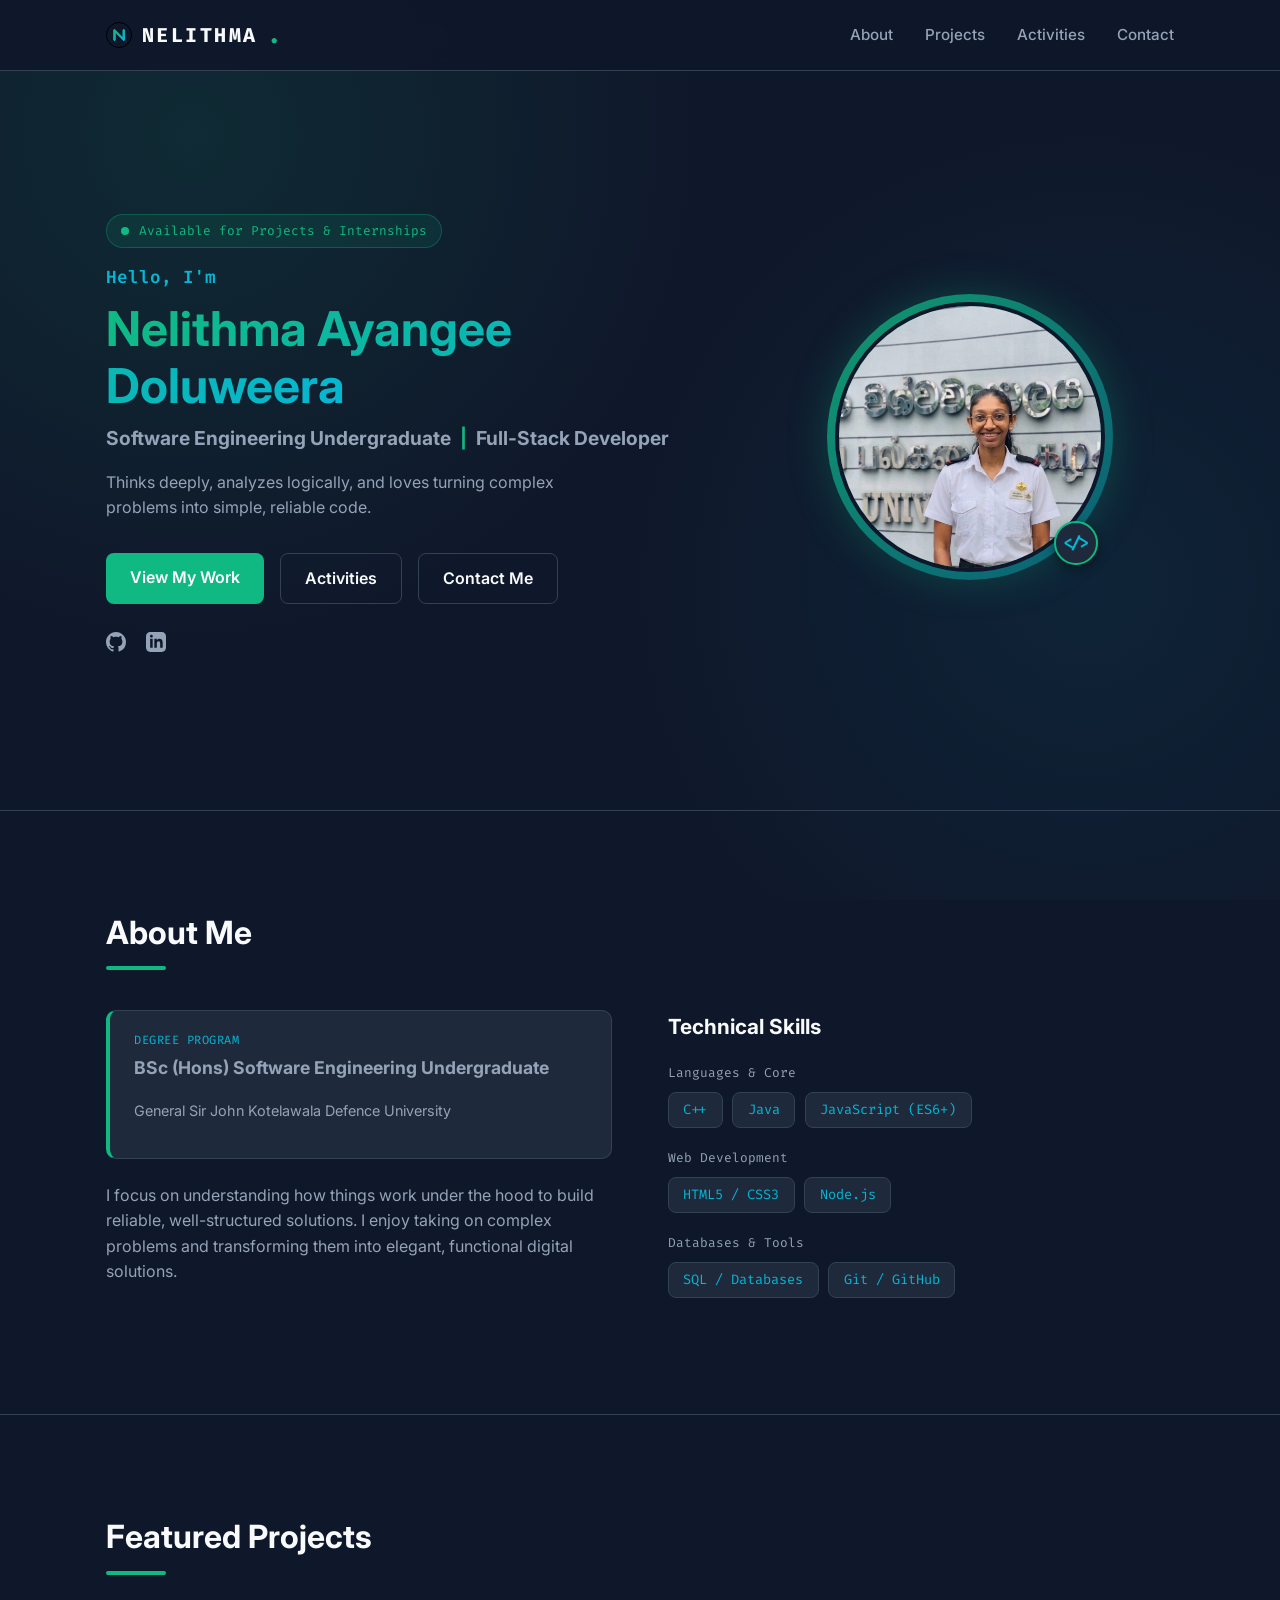
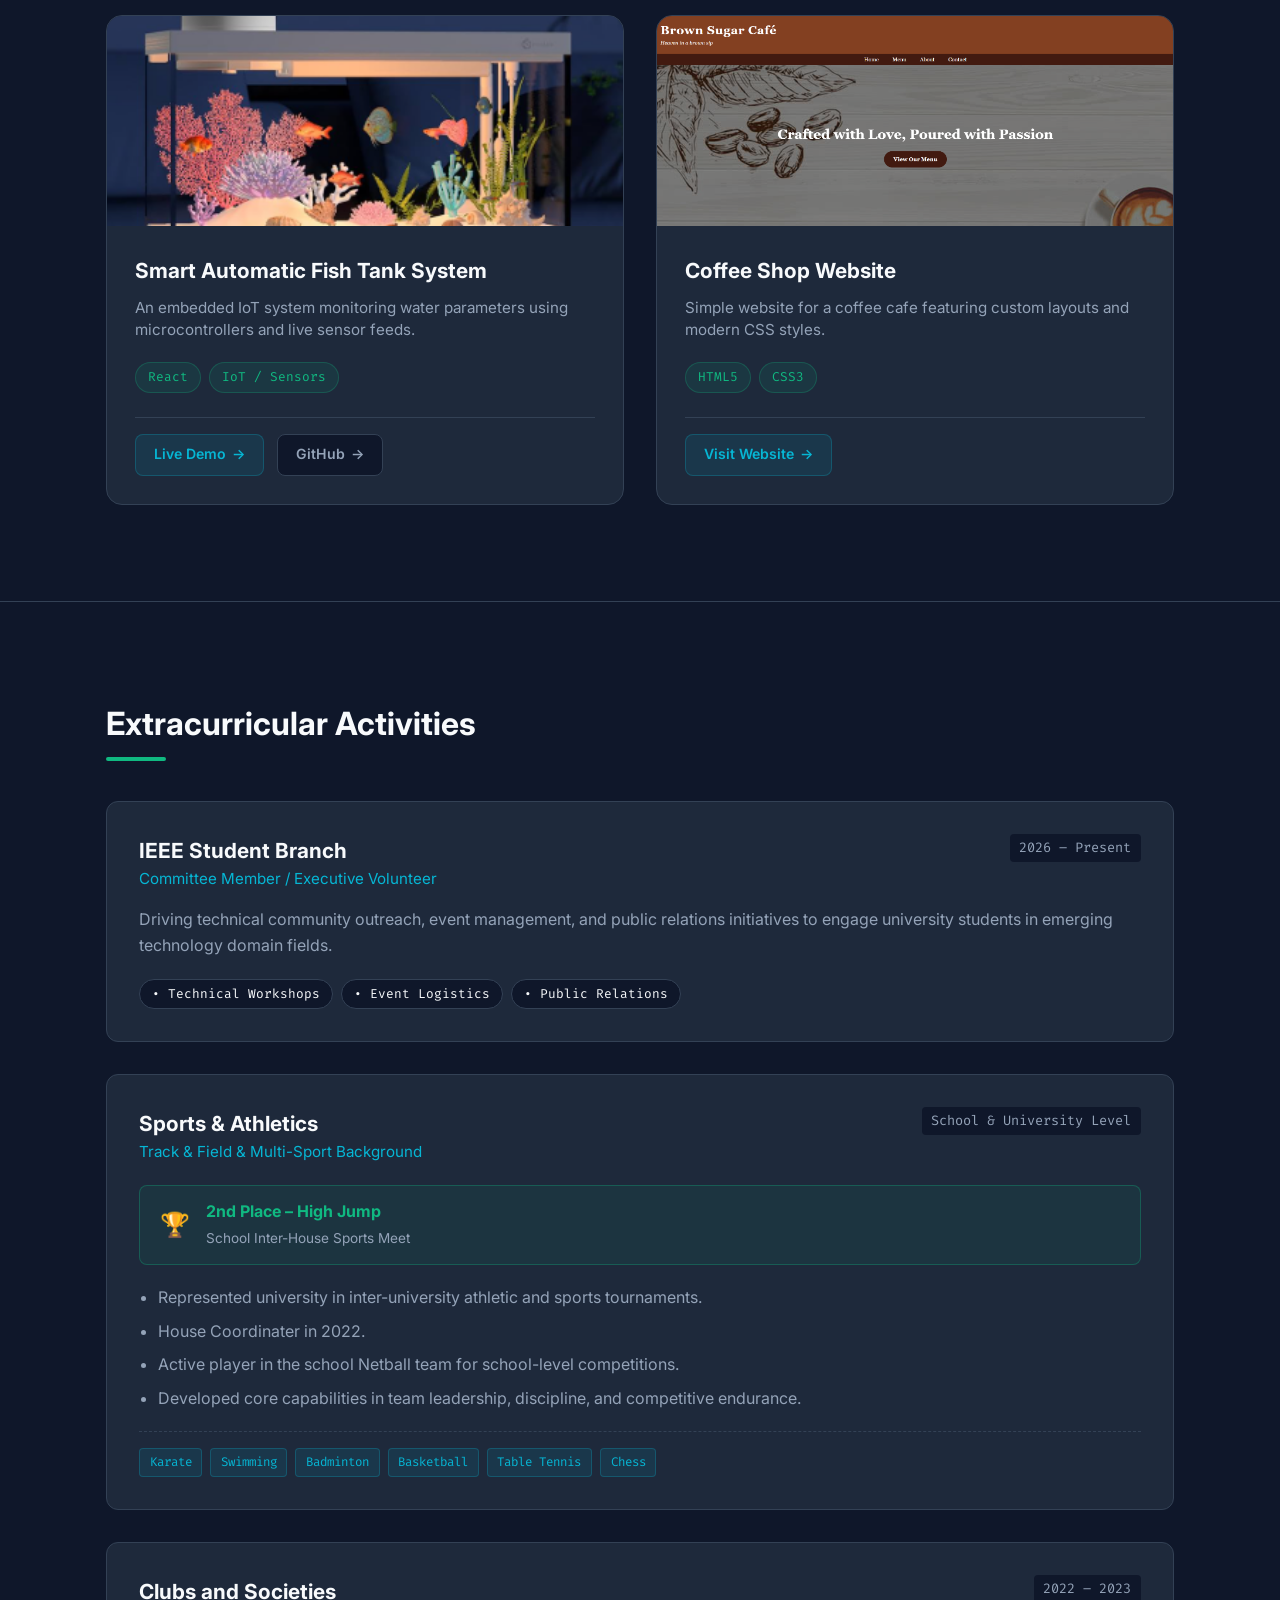
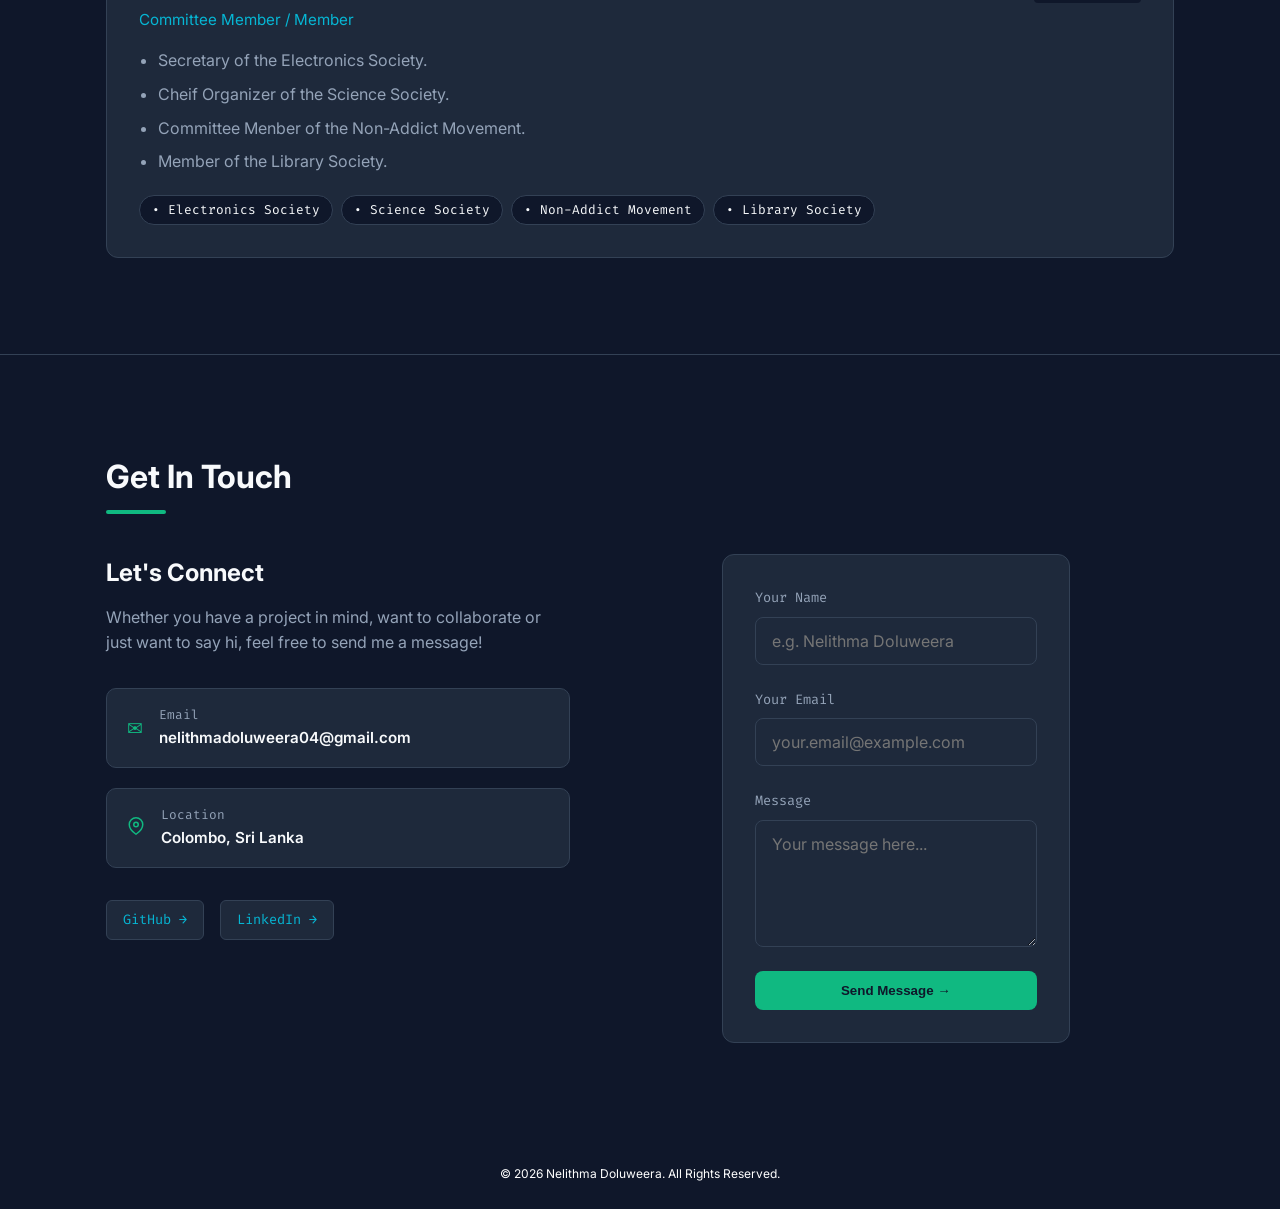
==== index.html @ 259e1dbf "Initial commit" ====
<!DOCTYPE html>
<html lang="en">
<head>
    <meta charset="UTF-8">
    <meta name="viewport" content="width=device-width, initial-scale=1.0">
    <title>Nelithma Doluweera | Personal Portfolio</title>
    <link rel="stylesheet" href="style.css">
</head>
<body>
    
    <!-- NAVBAR -->
    <header class="navbar-header">
        <div class="container navbar-container">
            <!-- Logo -->
            <a href="#hero" class="logo">
                <img src="logo.png" alt="Logo Icon" class="logo-icon">
                NELITHMA<span class="logo-dot">.</span>
            </a>

            <!-- Mobile Hamburger Menu Button -->
            <button class="mobile-toggle" aria-label="Toggle Navigation">
                <span class="bar"></span>
                <span class="bar"></span>
                <span class="bar"></span>
            </button>

            <!-- Navigation Links -->
            <nav class="nav-links">
                <a href="#about" class="nav-link">About</a>
                <a href="#projects" class="nav-link">Projects</a>
                <a href="#extracurricular" class="nav-link">Activities</a>
                <a href="#contact" class="nav-link">Contact</a>
            </nav>
        </div>
    </header>

    <!-- HERO SECTION -->
    <section class="hero" id="hero">
        <div class="container hero-grid">
            <div class="hero-content">
                <div class="status-badge">
                    <span class="status-dot"></span>
                    <span>Available for Projects & Internships</span>
                </div>

                <p class="tagline">Hello, I'm</p>
                <h1 class="hero-title">
                    <span class="gradient-text">Nelithma Ayangee Doluweera</span>
                </h1>
                <h2 class="hero-subtitle">
                    Software Engineering Undergraduate <span class="divider">|</span> Full-Stack Developer
                </h2>
                <p class="content">
                    Thinks deeply, analyzes logically, and loves turning complex problems into simple, reliable code.
                </p>

                <!-- CTA Buttons -->
                <div class="hero-buttons">
                    <a href="#projects" class="btn-primary">View My Work</a>
                    <a href="#extracurricular" class="btn-secondary">Activities</a>
                    <a href="#contact" class="btn-secondary">Contact Me</a>
                </div>

                <!-- Social Links Bar -->
                <div class="hero-socials">
                    <a href="https://github.com/nelithmadoluweera04" target="_blank" rel="noopener noreferrer" aria-label="GitHub">
                        <svg width="20" height="20" fill="currentColor" viewBox="0 0 24 24"><path d="M12 0C5.37 0 0 5.37 0 12c0 5.31 3.435 9.795 8.205 11.385.6.105.825-.255.825-.57 0-.285-.015-1.23-.015-2.235-3.015.555-3.795-.735-4.035-1.41-.135-.345-.72-1.41-1.23-1.695-.42-.225-1.02-.78-.015-.795.945-.015 1.62.87 1.845 1.23 1.08 1.815 2.805 1.305 3.495.99.105-.78.42-1.305.765-1.605-2.67-.3-5.46-1.335-5.46-5.925 0-1.305.465-2.385 1.23-3.225-.12-.3-.54-1.53.12-3.18 0 0 1.005-.315 3.3 1.23.96-.27 1.98-.405 3-.405s2.04.135 3 .405c2.295-1.56 3.3-1.23 3.3-1.23.66 1.65.24 2.88.12 3.18.765.84 1.23 1.905 1.23 3.225 0 4.605-2.805 5.625-5.475 5.925.435.375.81 1.095.81 2.22 0 1.605-.015 2.895-.015 3.3 0 .315.225.69.825.57A12.02 12.02 0 0024 12c0-6.63-5.37-12-12-12z"/></svg>
                    </a>
                    <a href="https://www.linkedin.com/in/nelithma-doluweera-b9782635b/" target="_blank" rel="noopener noreferrer" aria-label="LinkedIn">
                        <svg width="20" height="20" fill="currentColor" viewBox="0 0 24 24"><path d="M19 0h-14c-2.761 0-5 2.239-5 5v14c0 2.761 2.239 5 5 5h14c2.762 0 5-2.239 5-5v-14c0-2.761-2.238-5-5-5zm-11 19h-3v-11h3v11zm-1.5-12.268c-.966 0-1.75-.79-1.75-1.764s.784-1.764 1.75-1.764 1.75.79 1.75 1.764-.783 1.764-1.75 1.764zm13.5 12.268h-3v-5.604c0-3.368-4-3.113-4 0v5.604h-3v-11h3v1.765c1.396-2.586 7-2.777 7 2.476v6.759z"/></svg>
                    </a>
                </div>
            </div>

            <!-- Right Side: Profile Picture Frame -->
            <div class="profile-img-container">
                <div class="img-ring">
                    <img src="Screenshot_20260326_103352.jpg" alt="Nelithma Doluweera">
                    <div class="floating-badge">&lt;/&gt;</div>
                </div>
            </div>
        </div>
    </section>

    <!-- ABOUT SECTION -->
    <section class="about" id="about">
        <div class="container">
            <h2 class="section-title">About Me</h2>
            <div class="title-line"></div>

            <div class="about-grid">
                <!-- Left Side -->
                <div class="about-text">
                    <div class="education-card">
                        <span class="education-badge">Degree Program</span>
                        <p class="education-title">BSc (Hons) Software Engineering Undergraduate</p>
                        <p class="education-school">General Sir John Kotelawala Defence University</p>
                    </div>

                    <p>
                        I focus on understanding how things work under the hood to build reliable, well-structured solutions. 
                        I enjoy taking on complex problems and transforming them into elegant, functional digital solutions.
                    </p>
                </div>

                <!-- Right Side-->
                <div class="about-skills">
                    <h3 class="skills-heading">Technical Skills</h3>

                    <div class="skill-category">
                        <span class="category-title">Languages & Core</span>
                        <div class="skill-list">
                            <span class="skill-tag">C++</span>
                            <span class="skill-tag">Java</span>
                            <span class="skill-tag">JavaScript (ES6+)</span>
                        </div>
                    </div>

                    <div class="skill-category">
                        <span class="category-title">Web Development</span>
                        <div class="skill-list">
                            <span class="skill-tag">HTML5 / CSS3</span>
                            <span class="skill-tag">Node.js</span>
                        </div>
                    </div>

                    <div class="skill-category">
                        <span class="category-title">Databases & Tools</span>
                        <div class="skill-list">
                            <span class="skill-tag">SQL / Databases</span>
                            <span class="skill-tag">Git / GitHub</span>
                        </div>
                    </div>
                </div>
            </div>
        </div>
    </section>

    <!-- PROJECTS SECTION -->
    <section class="projects" id="projects">
        <div class="container">
            <h2 class="section-title">Featured Projects</h2>
            <div class="title-line"></div>

            <div class="projects-grid">
            
                <!-- Project 1 -->
                <article class="project-card">
                    <div class="project-img-wrapper">
                        <img src="Screenshot 2026-08-19 203626.png" alt="Smart Automatic Fish Tank System" class="project-img">
                        <div class="project-overlay"></div>
                    </div>
                    <div class="project-content">
                        <h3 class="project-title">Smart Automatic Fish Tank System</h3>
                        <p class="project-desc">An embedded IoT system monitoring water parameters using microcontrollers and live sensor feeds.</p>
                    
                        <div class="project-tags">
                            <span class="tech-tag">React</span>
                            <span class="tech-tag">IoT / Sensors</span>
                        </div>

                        <div class="project-links">
                            <a href="#" target="_blank" rel="noopener noreferrer" class="project-btn btn-demo">
                                <span>Live Demo</span> &rarr;
                            </a>
                            <a href="https://github.com/nelithmadoluweera04" target="_blank" rel="noopener noreferrer" class="project-btn btn-github">
                                <span>GitHub</span> &rarr;
                            </a>
                        </div>
                    </div>
                </article>

                <!-- Project 2 -->
                <article class="project-card">
                    <div class="project-img-wrapper">
                        <img src="Screenshot 2026-08-19 205919.png" alt="Coffee Shop Website" class="project-img">
                        <div class="project-overlay"></div>
                    </div>
                    <div class="project-content">
                        <h3 class="project-title">Coffee Shop Website</h3>
                        <p class="project-desc">Simple website for a coffee cafe featuring custom layouts and modern CSS styles.</p>
                    
                        <div class="project-tags">
                            <span class="tech-tag">HTML5</span>
                            <span class="tech-tag">CSS3</span>
                        </div>

                        <div class="project-links">
                            <a href="file:///C:/Users/Nelithma%20Doluweera/Documents/Year%201/Sem%202/WD%20Practical/Labsheet%207/Coffee%20shop.html" target="_blank" rel="noopener noreferrer" class="project-btn btn-demo">
                                <span>Visit Website</span> &rarr;
                            </a>
                        </div>
                    </div>
                </article>
            </div>
        </div>
    </section>

    <!-- EXTRACURRICULAR ACTIVITIES SECTION -->
    <section class="extracurricular" id="extracurricular">
        <div class="container">
            <h2 class="section-title">Extracurricular Activities</h2>
            <div class="title-line"></div>

            <div class="activities-grid">
                
                <!-- Card 1: IEEE Student Branch -->
                <article class="activity-card">
                    <div class="activity-header">
                        <div>
                            <h3 class="activity-title">IEEE Student Branch</h3>
                            <span class="activity-role">Committee Member / Executive Volunteer</span>
                        </div>
                        <span class="activity-date">2026 &ndash; Present</span>
                    </div>
                    <p class="activity-desc">
                        Driving technical community outreach, event management, and public relations initiatives to engage university students in emerging technology domain fields.
                    </p>
                    
                    <div class="activity-highlights">
                        <span class="highlight-chip">&bull; Technical Workshops</span>
                        <span class="highlight-chip">&bull; Event Logistics</span>
                        <span class="highlight-chip">&bull; Public Relations</span>
                    </div>
                </article>

                <!-- Card 2: Sports & Athletics -->
                <article class="activity-card">
                    <div class="activity-header">
                        <div>
                            <h3 class="activity-title">Sports & Athletics</h3>
                            <span class="activity-role">Track & Field & Multi-Sport Background</span>
                        </div>
                        <span class="activity-date">School & University Level</span>
                    </div>

                    <div class="achievement-banner">
                        <div class="achievement-icon">&#x1F3C6;</div>
                        <div class="achievement-text">
                            <strong>2nd Place &ndash; High Jump</strong>
                            <span>School Inter-House Sports Meet</span>
                        </div>
                    </div>

                    <ul class="activity-list">
                        <li>Represented university in inter-university athletic and sports tournaments.</li>
                        <li>House Coordinater in 2022.</li>
                        <li>Active player in the school Netball team for school-level competitions.</li>
                        <li>Developed core capabilities in team leadership, discipline, and competitive endurance.</li>
                    </ul>

                    <!-- Sports Tags -->
                    <div class="sports-tags">
                        <span class="sport-tag">Karate</span>
                        <span class="sport-tag">Swimming</span>
                        <span class="sport-tag">Badminton</span>
                        <span class="sport-tag">Basketball</span>
                        <span class="sport-tag">Table Tennis</span>
                        <span class="sport-tag">Chess</span>
                    </div>
                </article>

                <!-- Card 3: Clubs and Societies -->
                <article class="activity-card">
                    <div class="activity-header">
                        <div>
                            <h3 class="activity-title">Clubs and Societies</h3>
                            <span class="activity-role">Committee Member / Member</span>
                        </div>
                        <span class="activity-date">2022 &ndash; 2023</span>
                    </div>
                    <ul class="activity-list">
                        <li>Secretary of the Electronics Society.</li>
                        <li>Cheif Organizer of the Science Society.</li>
                        <li>Committee Menber of the Non-Addict Movement.</li>
                        <li>Member of the Library Society.</li>
                    </ul>
                    
                    <div class="activity-highlights">
                        <span class="highlight-chip">&bull; Electronics Society</span>
                        <span class="highlight-chip">&bull; Science Society</span>
                        <span class="highlight-chip">&bull; Non-Addict Movement</span>
                        <span class="highlight-chip">&bull; Library Society</span>
                    </div>
                </article>
            </div>
        </div>
    </section>

    <!-- CONTACT SECTION -->
    <section class="contact" id="contact">
        <div class="container">
            <h2 class="section-title">Get In Touch</h2>
            <div class="title-line"></div>

            <div class="contact-grid">
                <!-- Left Side -->
                <div class="contact-info">
                    <h3 class="contact-subtitle">Let's Connect</h3>
                    <p class="contact-text">
                        Whether you have a project in mind, want to collaborate or just want to say hi, feel free to send me a message!
                    </p>

                    <div class="info-items">
                        <div class="info-card">
                            <div class="info-icon">&#x2709;</div>
                            <div>
                                <span class="info-label">Email</span>
                                <a href="mailto:nelithmadoluweera04@gmail.com" class="info-val">nelithmadoluweera04@gmail.com</a>
                            </div>
                        </div>

                        <div class="info-card">
                            <div class="info-icon">
                                <svg width="18" height="18" viewBox="0 0 24 24" fill="none" stroke="currentColor" stroke-width="2" stroke-linecap="round" stroke-linejoin="round">
                                    <path d="M21 10c0 7-9 13-9 13s-9-6-9-13a9 9 0 0 1 18 0z"></path>
                                    <circle cx="12" cy="10" r="3"></circle>
                                </svg>
                            </div>
                            <div>
                                <span class="info-label">Location</span>
                                <span class="info-val">Colombo, Sri Lanka</span>
                            </div>
                        </div>
                    </div>

                    <!-- Quick Social Links -->
                    <div class="social-links">
                        <a href="https://github.com/nelithmadoluweera04" target="_blank" rel="noopener noreferrer" class="social-btn">GitHub &rarr;</a>
                        <a href="https://www.linkedin.com/in/nelithma-doluweera-b9782635b/" target="_blank" rel="noopener noreferrer" class="social-btn">LinkedIn &rarr;</a>
                    </div>
                </div>

                <!-- Right Side -->
                <form class="contact-form" action="https://formspree.io/f/xzebpvod" method="POST">
                    <div class="form-group">
                        <label for="name">Your Name</label>
                        <input type="text" id="name" name="name" placeholder="e.g. Nelithma Doluweera" required>
                    </div>

                    <div class="form-group">
                        <label for="email">Your Email</label>
                        <input type="email" id="email" name="email" placeholder="your.email@example.com" required>
                    </div>

                    <div class="form-group">
                        <label for="message">Message</label>
                        <textarea id="message" name="message" rows="5" placeholder="Your message here..." required></textarea>
                    </div>

                    <button type="submit" class="btn-primary submit-btn">Send Message &rarr;</button>
                </form>
            </div>
        </div>
    </section>

      <footer>
        <p class="copyright">&copy; 2026 Nelithma Doluweera. All Rights Reserved.</p>
    </footer>

    <script src="script.js"></script>
</body>
</html>
---- style.css ----
@import url('https://fonts.googleapis.com/css2?family=Fira+Code:wght@400;600&family=Inter:wght@400;600;700;800&display=swap');

/*-- VARIABLES & RESET --*/

:root {
    --primary: #10b981;
    --primary-hover: #059669;
    --bg-dark: #0f172a;
    --bg-card: #1e293b;
    --text-main: #f8fafc;
    --text-muted: #94a3b8;
    --accent: #06b6d4;
    --border-color: #334155;
    --font-sans: 'Inter', -apple-system, BlinkMacSystemFont, 'Segoe UI', Roboto, sans-serif;
    --font-mono: 'Fira Code', monospace;
    --transition: all 0.3s ease;
}

* {
    margin: 0;
    padding: 0;
    box-sizing: border-box;
}

html {
    scroll-behavior: smooth;
}

body {
    font-family: var(--font-sans);
    background-color: var(--bg-dark);
    background: radial-gradient(circle at 15% 15%, rgba(16, 185, 129, 0.12) 0%, transparent 40%),
                radial-gradient(circle at 85% 65%, rgba(6, 182, 212, 0.08) 0%, transparent 40%),
                var(--bg-dark);
    background-attachment: fixed;
    color: var(--text-main);
    line-height: 1.6;
}

.container {
    width: 90%;
    max-width: 1100px;
    margin: 0 auto;
    padding: 0 1rem;
}

a {
    color: var(--accent);
    text-decoration: none;
    transition: var(--transition);
}

a:hover {
    color: var(--primary);
}

ul {
    list-style: none;
}

img {
    max-width: 100%;
    height: auto;
    display: block;
}

.tagline, 
.tech-tag, 
.activity-date, 
.logo, 
.status-badge, 
.floating-badge, 
.education-badge, 
.category-title, 
.skill-tag, 
.highlight-chip, 
.sport-tag, 
.info-label, 
.social-btn, 
.form-group label {
    font-family: var(--font-mono);
}

/*-- TYPOGRAPHY & UTILITIES --*/

.section-title {
    font-size: 2rem;
    font-weight: 700;
    color: var(--text-main);
    margin-bottom: 0.5rem;
}

.title-line {
    width: 60px;
    height: 4px;
    background-color: var(--primary);
    border-radius: 2px;
    margin-bottom: 2.5rem;
}

.gradient-text {
    background: linear-gradient(135deg, #10b981 0%, #06b6d4 100%);
    -webkit-background-clip: text;
    -webkit-text-fill-color: transparent;
}

.btn-primary, .btn-secondary {
    display: inline-block;
    padding: 0.75rem 1.5rem;
    border-radius: 8px;
    font-weight: 600;
    cursor: pointer;
    border: none;
    transition: var(--transition);
}

.btn-primary {
    background-color: var(--primary);
    color: #ffffff;
}

.btn-primary:hover {
    background-color: var(--primary-hover);
    color: #ffffff;
}

.btn-secondary {
    background-color: transparent;
    color: var(--text-main);
    border: 1px solid var(--border-color);
}

.btn-secondary:hover {
    background-color: var(--bg-card);
    border-color: var(--primary);
}

/*-- NAVBAR --*/

.navbar,
.navbar-header {
    position: fixed;
    top: 0;
    left: 0;
    width: 100%;
    background-color: rgba(15, 23, 42, 0.85);
    backdrop-filter: blur(12px);
    -webkit-backdrop-filter: blur(12px);
    border-bottom: 1px solid var(--border-color);
    z-index: 1000;
}

.navbar .container,
.navbar-container {
    display: flex;
    justify-content: space-between;
    align-items: center;
    height: 70px;
}

.logo {
    font-size: 1.25rem;
    font-weight: 800;
    letter-spacing: 2.5px;
    color: var(--text-main);
    text-decoration: none;
    transition: var(--transition);
    display: inline-flex;
    align-items: center;
    gap: 0.6rem;
    text-decoration: none;
}

.logo-icon {
    width: 26px;
    height: 26px;
    object-fit: contain;
    border: 1px solid #000000;
    border-radius: 50%;
    padding: 3px;
    
    transition: transform 0.3s ease, border-color 0.3s ease;
}

.logo:hover .logo-icon {
    transform: translateY(-1px) scale(1.08);
    border-color: #10b981;
}

.logo span,
.logo-dot {
    color: var(--primary);
    font-size: 1.5rem;
    line-height: 0;
}

.nav-links {
    display: flex;
    gap: 2rem;
    align-items: center;
}

.nav-link {
    position: relative;
    font-size: 0.95rem;
    font-weight: 500;
    color: var(--text-muted);
    text-decoration: none;
    padding: 0.4rem 0;
    transition: color 0.3s ease;
}

.nav-link:hover,
.nav-links a.active {
    color: var(--text-main);
}

.nav-link::after {
    content: '';
    position: absolute;
    bottom: 0;
    left: 0;
    width: 0%;
    height: 2px;
    background-color: var(--primary);
    transition: width 0.3s cubic-bezier(0.4, 0, 0.2, 1);
    border-radius: 2px;
}

.nav-link:hover::after {
    width: 100%;
}

.mobile-toggle {
    display: none;
    background: none;
    border: none;
    cursor: pointer;
    flex-direction: column;
    gap: 5px;
}

.mobile-toggle .bar {
    width: 24px;
    height: 2px;
    background-color: var(--text-main);
    border-radius: 2px;
    transition: var(--transition);
}

/*-- HERO SECTION --*/

.hero {
    padding: 10rem 0 6rem 0;
    min-height: 90vh;
    display: flex;
    align-items: center;
}

.hero-grid {
    display: grid;
    grid-template-columns: 1.2fr 0.8fr;
    gap: 3rem;
    align-items: center;
}

.tagline {
    color: var(--accent);
    font-size: 1.1rem;
    font-weight: 600;
}

.hero-title {
    font-size: 3rem;
    line-height: 1.2;
    margin: 0.5rem 0;
}

.hero-subtitle {
    font-size: 1.2rem;
    color: var(--text-muted);
    margin-bottom: 1rem;
}

.hero-subtitle .divider {
    color: var(--primary);
    margin: 0 0.3rem;
}

.content {
    color: var(--text-muted);
    margin-bottom: 2rem;
    max-width: 500px;
}

.hero-buttons {
    display: flex;
    flex-wrap: wrap;
    gap: 1rem;
}

.status-badge {
    display: inline-flex;
    align-items: center;
    gap: 0.6rem;
    background: rgba(16, 185, 129, 0.1);
    border: 1px solid rgba(16, 185, 129, 0.3);
    padding: 0.35rem 0.9rem;
    border-radius: 20px;
    font-size: 0.8rem;
    color: var(--primary);
    margin-bottom: 1rem;
}

.status-dot {
    width: 8px;
    height: 8px;
    background-color: var(--primary);
    border-radius: 50%;
    box-shadow: 0 0 0 0 rgba(16, 185, 129, 0.7);
    animation: pulse 1.8s infinite;
}

@keyframes pulse {
    0% { box-shadow: 0 0 0 0 rgba(16, 185, 129, 0.7); }
    70% { box-shadow: 0 0 0 8px rgba(16, 185, 129, 0); }
    100% { box-shadow: 0 0 0 0 rgba(16, 185, 129, 0); }
}

.profile-img-container {
    display: flex;
    justify-content: center;
}

.img-ring {
    position: relative;
    padding: 8px;
    border-radius: 50%;
    background: linear-gradient(135deg, rgba(16, 185, 129, 0.8), rgba(6, 182, 212, 0.4));
    box-shadow: 0 0 40px rgba(16, 185, 129, 0.25);
}

.img-ring img {
    width: 270px;
    height: 270px;
    border-radius: 50%;
    object-fit: cover;
    display: block;
    border: 4px solid var(--bg-dark);
}

.floating-badge {
    position: absolute;
    bottom: 15px;
    right: 15px;
    background: var(--bg-card);
    border: 2px solid var(--primary);
    color: var(--accent);
    font-size: 1rem;
    font-weight: bold;
    width: 44px;
    height: 44px;
    border-radius: 50%;
    display: flex;
    align-items: center;
    justify-content: center;
    box-shadow: 0 4px 12px rgba(0, 0, 0, 0.4);
}

.hero-socials {
    display: flex;
    gap: 1.25rem;
    margin-top: 1.75rem;
}

.hero-socials a {
    color: var(--text-muted);
    transition: var(--transition);
}

.hero-socials a:hover {
    color: var(--primary);
    transform: translateY(-3px);
}

/*-- ABOUT SECTION --*/

.about {
    padding: 6rem 0;
    border-top: 1px solid var(--border-color);
}

.about-grid {
    display: grid;
    grid-template-columns: 1fr 1fr;
    gap: 3.5rem;
    align-items: start;
}

.about-text p {
    color: var(--text-muted);
    margin-bottom: 1rem;
}

.education-card {
    background-color: var(--bg-card);
    border: 1px solid var(--border-color);
    border-left: 4px solid var(--primary);
    padding: 1.25rem 1.5rem;
    border-radius: 10px;
    margin-bottom: 1.5rem;
}

.education-badge {
    font-size: 0.75rem;
    color: var(--accent);
    text-transform: uppercase;
    letter-spacing: 0.5px;
    display: block;
    margin-bottom: 0.25rem;
}

.education-title {
    font-size: 1.1rem;
    font-weight: 700;
    color: var(--text-main);
}

.education-school {
    font-size: 0.9rem;
    color: var(--text-muted);
}

.skills-heading {
    font-size: 1.3rem;
    font-weight: 700;
    color: var(--text-main);
    margin-bottom: 1.25rem;
}

.skill-category {
    margin-bottom: 1.25rem;
}

.category-title {
    display: block;
    font-size: 0.8rem;
    color: var(--text-muted);
    margin-bottom: 0.5rem;
}

.skill-list {
    display: flex;
    flex-wrap: wrap;
    gap: 0.6rem;
}

.skill-tag {
    font-size: 0.85rem;
    background-color: var(--bg-card);
    border: 1px solid var(--border-color);
    color: var(--accent);
    padding: 0.4rem 0.9rem;
    border-radius: 8px;
    transition: var(--transition);
}

.skill-tag:hover {
    border-color: var(--primary);
    background-color: rgba(16, 185, 129, 0.1);
    color: var(--text-main);
    transform: translateY(-2px);
}

/*-- PROJECTS SECTION --*/

.projects {
    padding: 6rem 0;
    border-top: 1px solid var(--border-color);
}

.projects-grid {
    display: grid;
    grid-template-columns: repeat(auto-fit, minmax(320px, 1fr));
    gap: 2rem;
}

.project-card {
    background-color: var(--bg-card);
    border: 1px solid var(--border-color);
    border-radius: 16px;
    overflow: hidden;
    display: flex;
    flex-direction: column;
    transition: transform 0.3s cubic-bezier(0.4, 0, 0.2, 1), 
                border-color 0.3s ease, 
                box-shadow 0.3s ease;
}

.project-card:hover {
    transform: translateY(-8px);
    border-color: rgba(16, 185, 129, 0.5);
    box-shadow: 0 16px 32px -10px rgba(16, 185, 129, 0.15);
}

.project-img-wrapper {
    position: relative;
    width: 100%;
    height: 210px;
    overflow: hidden;
}

.project-img {
    width: 100%;
    height: 100%;
    object-fit: cover;
    transition: transform 0.5s ease;
}

.project-card:hover .project-img {
    transform: scale(1.05);
}

.project-content {
    padding: 1.75rem;
    display: flex;
    flex-direction: column;
    flex-grow: 1;
}

.project-title {
    font-size: 1.3rem;
    font-weight: 700;
    color: var(--text-main);
    margin-bottom: 0.6rem;
}

.project-desc {
    color: var(--text-muted);
    font-size: 0.95rem;
    line-height: 1.5;
    margin-bottom: 1.25rem;
}

.project-tags {
    display: flex;
    flex-wrap: wrap;
    gap: 0.5rem;
    margin-bottom: 1.5rem;
    margin-top: auto;
}

.tech-tag {
    font-size: 0.8rem;
    background-color: rgba(16, 185, 129, 0.1);
    color: var(--primary);
    border: 1px solid rgba(16, 185, 129, 0.25);
    padding: 0.25rem 0.75rem;
    border-radius: 20px;
}

.project-links {
    display: flex;
    gap: 0.85rem;
    align-items: center;
    padding-top: 1rem;
    border-top: 1px solid var(--border-color);
}

.project-btn {
    display: inline-flex;
    align-items: center;
    gap: 0.4rem;
    font-size: 0.88rem;
    font-weight: 600;
    padding: 0.55rem 1.1rem;
    border-radius: 8px;
    transition: var(--transition);
}

.btn-demo {
    background-color: rgba(6, 182, 212, 0.1);
    color: var(--accent);
    border: 1px solid rgba(6, 182, 212, 0.25);
}

.btn-demo:hover {
    background-color: var(--accent);
    color: var(--bg-dark);
}

.btn-github {
    background-color: var(--bg-dark);
    color: var(--text-muted);
    border: 1px solid var(--border-color);
}

.btn-github:hover {
    background-color: var(--border-color);
    color: var(--text-main);
}

/*-- EXTRACURRICULAR SECTION --*/

.extracurricular {
    padding: 6rem 0;
    border-top: 1px solid var(--border-color);
}

.activities-grid {
    display: grid;
    gap: 2rem;
}

.activity-card {
    background-color: var(--bg-card);
    border: 1px solid var(--border-color);
    border-radius: 12px;
    padding: 2rem;
}

.activity-header {
    display: flex;
    justify-content: space-between;
    align-items: flex-start;
    margin-bottom: 1rem;
}

.activity-title {
    font-size: 1.3rem;
}

.activity-role {
    color: var(--accent);
    font-size: 0.95rem;
    display: block;
}

.activity-date {
    color: var(--text-muted);
    font-size: 0.85rem;
    background-color: var(--bg-dark);
    padding: 0.2rem 0.6rem;
    border-radius: 4px;
}

.activity-desc {
    color: var(--text-muted);
}

.activity-list {
    list-style-type: disc;
    padding-left: 1.2rem;
    color: var(--text-muted);
}

.activity-list li {
    margin-bottom: 0.5rem;
}

.activity-list strong {
    color: var(--text-main);
}

.achievement-banner {
    display: flex;
    align-items: center;
    gap: 1rem;
    background: rgba(16, 185, 129, 0.08);
    border: 1px solid rgba(16, 185, 129, 0.3);
    padding: 0.85rem 1.25rem;
    border-radius: 8px;
    margin: 1.25rem 0;
}

.achievement-icon {
    font-size: 1.5rem;
}

.achievement-text strong {
    display: block;
    color: var(--primary);
    font-size: 1rem;
}

.achievement-text span {
    font-size: 0.85rem;
    color: var(--text-muted);
}

.activity-highlights {
    display: flex;
    flex-wrap: wrap;
    gap: 0.5rem;
    margin-top: 1.25rem;
}

.highlight-chip {
    font-size: 0.8rem;
    color: var(--text-main);
    background-color: var(--bg-dark);
    padding: 0.25rem 0.75rem;
    border-radius: 20px;
    border: 1px solid var(--border-color);
}

.sports-tags {
    display: flex;
    flex-wrap: wrap;
    gap: 0.5rem;
    margin-top: 1.25rem;
    padding-top: 1rem;
    border-top: 1px dashed var(--border-color);
}

.sport-tag {
    font-size: 0.78rem;
    background-color: rgba(6, 182, 212, 0.1);
    color: var(--accent);
    border: 1px solid rgba(6, 182, 212, 0.25);
    padding: 0.2rem 0.6rem;
    border-radius: 4px;
    transition: var(--transition);
}

.sport-tag:hover {
    background-color: var(--accent);
    color: var(--bg-dark);
    cursor: default;
}

/*-- CONTACT SECTION --*/

.contact {
    padding: 6rem 0;
    border-top: 1px solid var(--border-color);
}

.contact-grid {
    display: grid;
    grid-template-columns: 1fr 1.2fr;
    gap: 3rem;
    align-items: start;
}

.contact-subtitle {
    font-size: 1.5rem;
    margin-bottom: 0.75rem;
    color: var(--text-main);
}

.contact-text {
    color: var(--text-muted);
    margin-bottom: 2rem;
    line-height: 1.6;
}

.info-items {
    display: flex;
    flex-direction: column;
    gap: 1.25rem;
    margin-bottom: 2rem;
}

.info-card {
    display: flex;
    align-items: center;
    gap: 1rem;
    background-color: var(--bg-card);
    border: 1px solid var(--border-color);
    padding: 1rem 1.25rem;
    border-radius: 10px;
    transition: var(--transition);
}

.info-card:hover {
    border-color: var(--primary);
    transform: translateX(4px);
}

.info-icon {
    font-size: 1.2rem;
    color: var(--primary);
}

.info-label {
    display: block;
    font-size: 0.8rem;
    color: var(--text-muted);
}

.info-val {
    font-weight: 600;
    color: var(--text-main);
    font-size: 0.95rem;
}

.social-links {
    display: flex;
    gap: 1rem;
}

.social-btn {
    font-size: 0.85rem;
    padding: 0.5rem 1rem;
    border-radius: 6px;
    background-color: var(--bg-card);
    border: 1px solid var(--border-color);
    color: var(--accent);
}

.social-btn:hover {
    background-color: var(--primary);
    color: #ffffff;
    border-color: var(--primary);
}

.contact-form {
    max-width: 600px;
    margin: 0 auto;
    display: flex;
    flex-direction: column;
    gap: 1.5rem;
    background-color: var(--bg-card);
    border: 1px solid var(--border-color);
    padding: 2rem;
    border-radius: 12px;
}

.form-group {
    display: flex;
    flex-direction: column;
    gap: 0.5rem;
}

.form-group label {
    font-size: 0.85rem;
    color: var(--text-muted);
}

.form-group input,
.form-group textarea {
    background-color: var(--bg-card);
    border: 1px solid var(--border-color);
    padding: 0.8rem 1rem;
    border-radius: 8px;
    color: var(--text-main);
    font-family: inherit;
    font-size: 1rem;
    transition: var(--transition);
}

.form-group input:focus,
.form-group textarea:focus {
    outline: none;
    border-color: var(--primary);
    box-shadow: 0 0 12px rgba(16, 185, 129, 0.25);
}

.submit-btn {
    width: 100%;
    color: #0f172a;
}

.submit-btn:hover {
    transform: translateY(-2px);
    box-shadow: 0 6px 20px rgba(16, 185, 129, 0.35);
}

/*-- RESPONSIVE DESIGN --*/

@media (max-width: 768px) {
    .mobile-toggle {
        display: flex;
    }

    .nav-links {
        display: none;
        position: absolute;
        top: 70px;
        left: 0;
        width: 100%;
        background-color: rgba(15, 23, 42, 0.95);
        backdrop-filter: blur(12px);
        -webkit-backdrop-filter: blur(12px);
        flex-direction: column;
        padding: 1.5rem 0;
        gap: 1.5rem;
        border-bottom: 1px solid var(--border-color);
        box-shadow: 0 10px 25px rgba(0, 0, 0, 0.5);
    }

    .nav-links.active {
        display: flex !important;
    }

    .hero-grid, 
    .about-grid,
    .contact-grid {
        grid-template-columns: 1fr;
    }

    .hero-grid,
    .about-grid {
        text-align: center;
    }

    .hero-title {
        font-size: 2.2rem;
    }

    .hero-buttons {
        justify-content: center;
    }

    .content {
        margin: 0 auto 2rem auto;
    }

    .title-line {
        display: flex;
        flex-direction: column;
        align-items: flex-start;
        text-align: left;
    }

    .activity-header {
        flex-direction: column;
        gap: 0.5rem;
    }

}

footer {
    background-color: #0f172a;
    color: #ffffff;
    text-align: center;
    padding: 25px 10px;
}

.social-icons {
    display: flex;
    justify-content: center;
    gap: 20px;
    margin-bottom: 10px;
}

.social-icons i {
    color: #ffffff;
    margin: 0 10px;
    font-size: 24px;
    text-decoration: none;
    transition: color 0.3s;
}

.social-icons a:hover {
    color: #d7ccc8;
}

.copyright {
    font-size: 0.75rem;
    color: #ffffff;
}
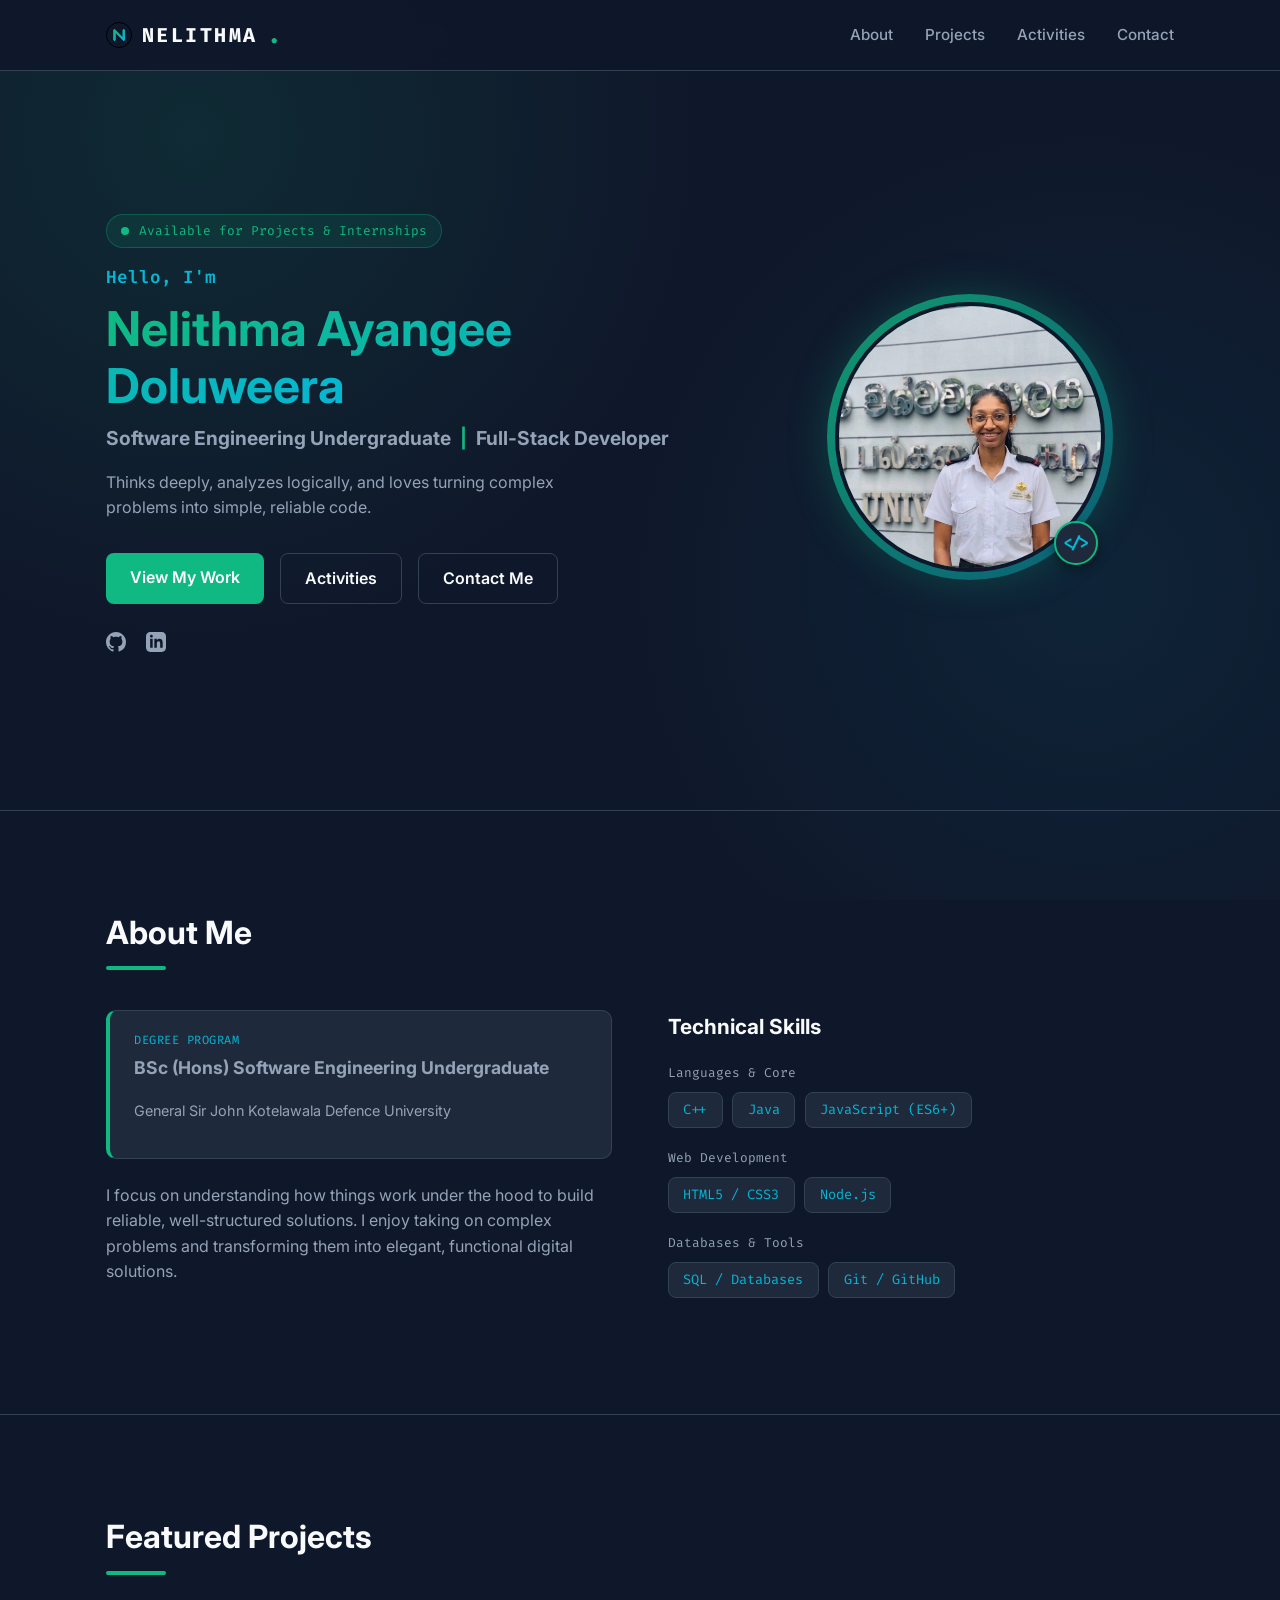
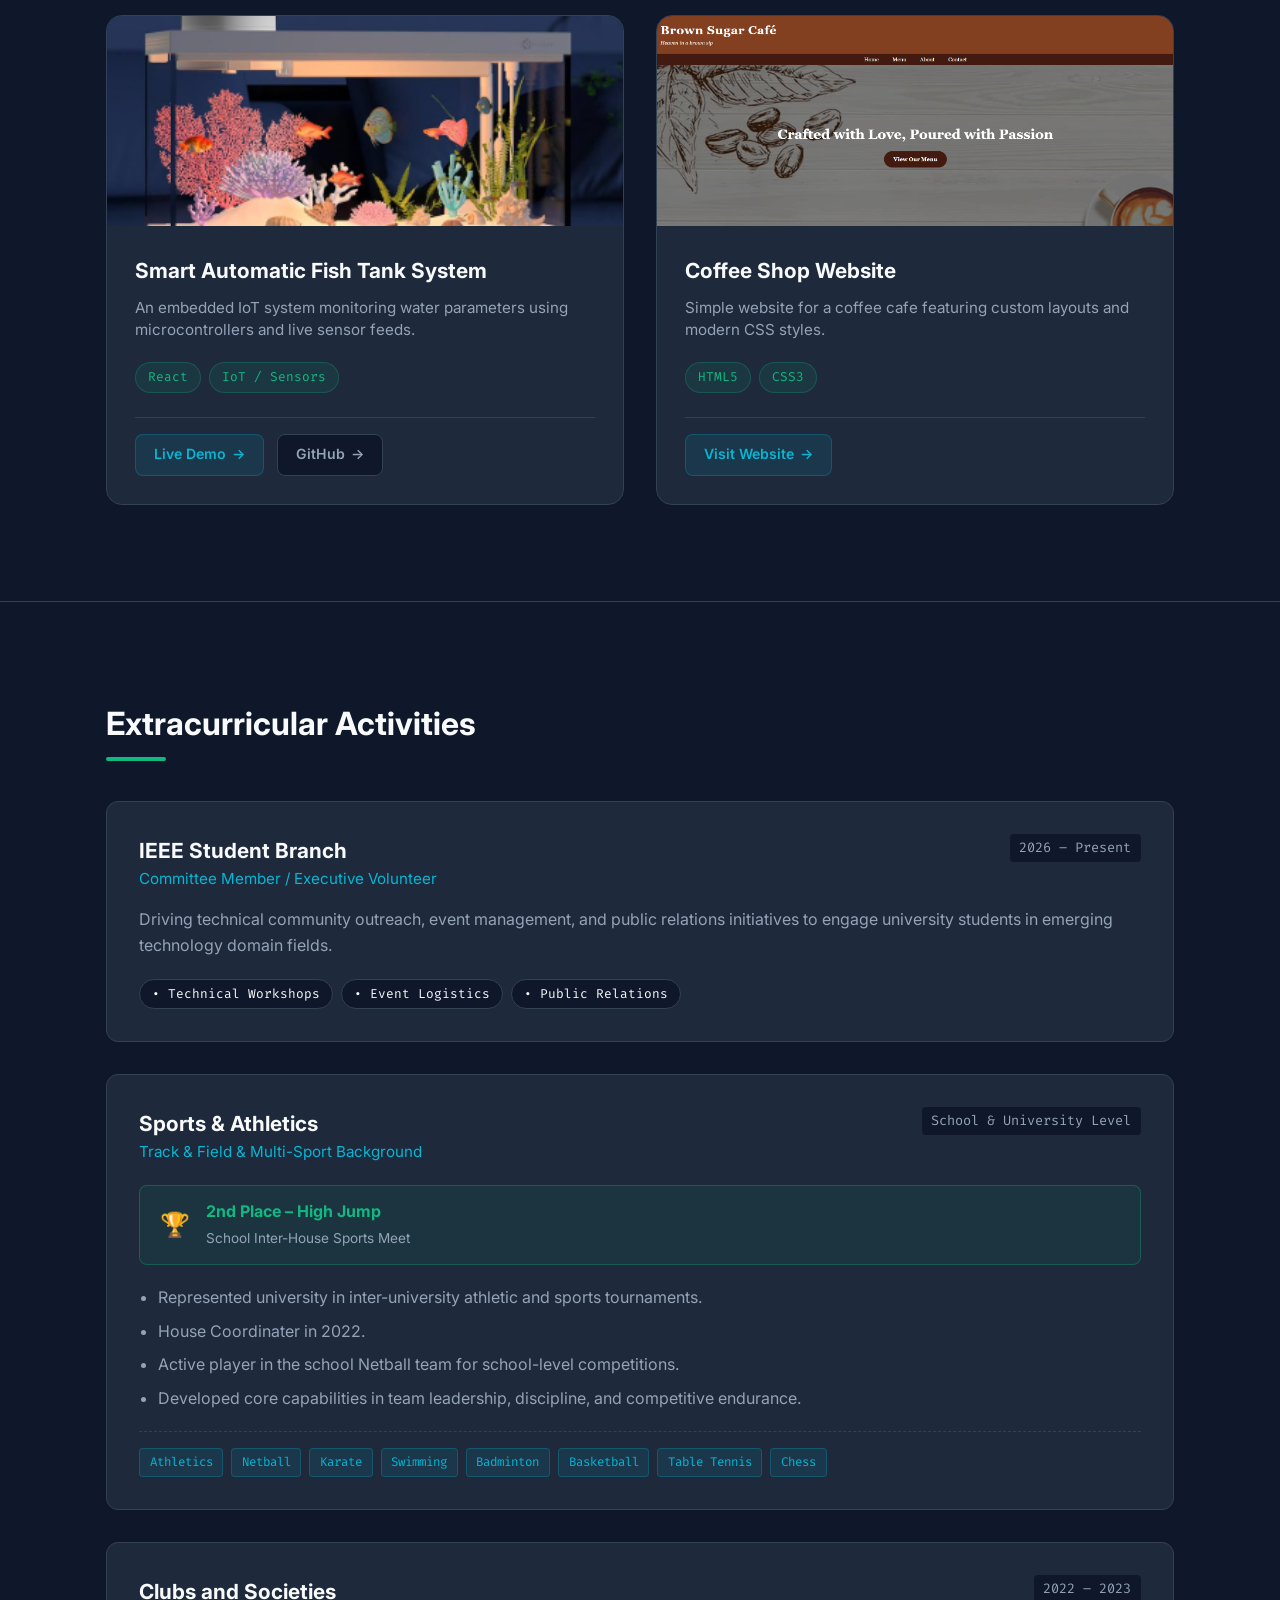
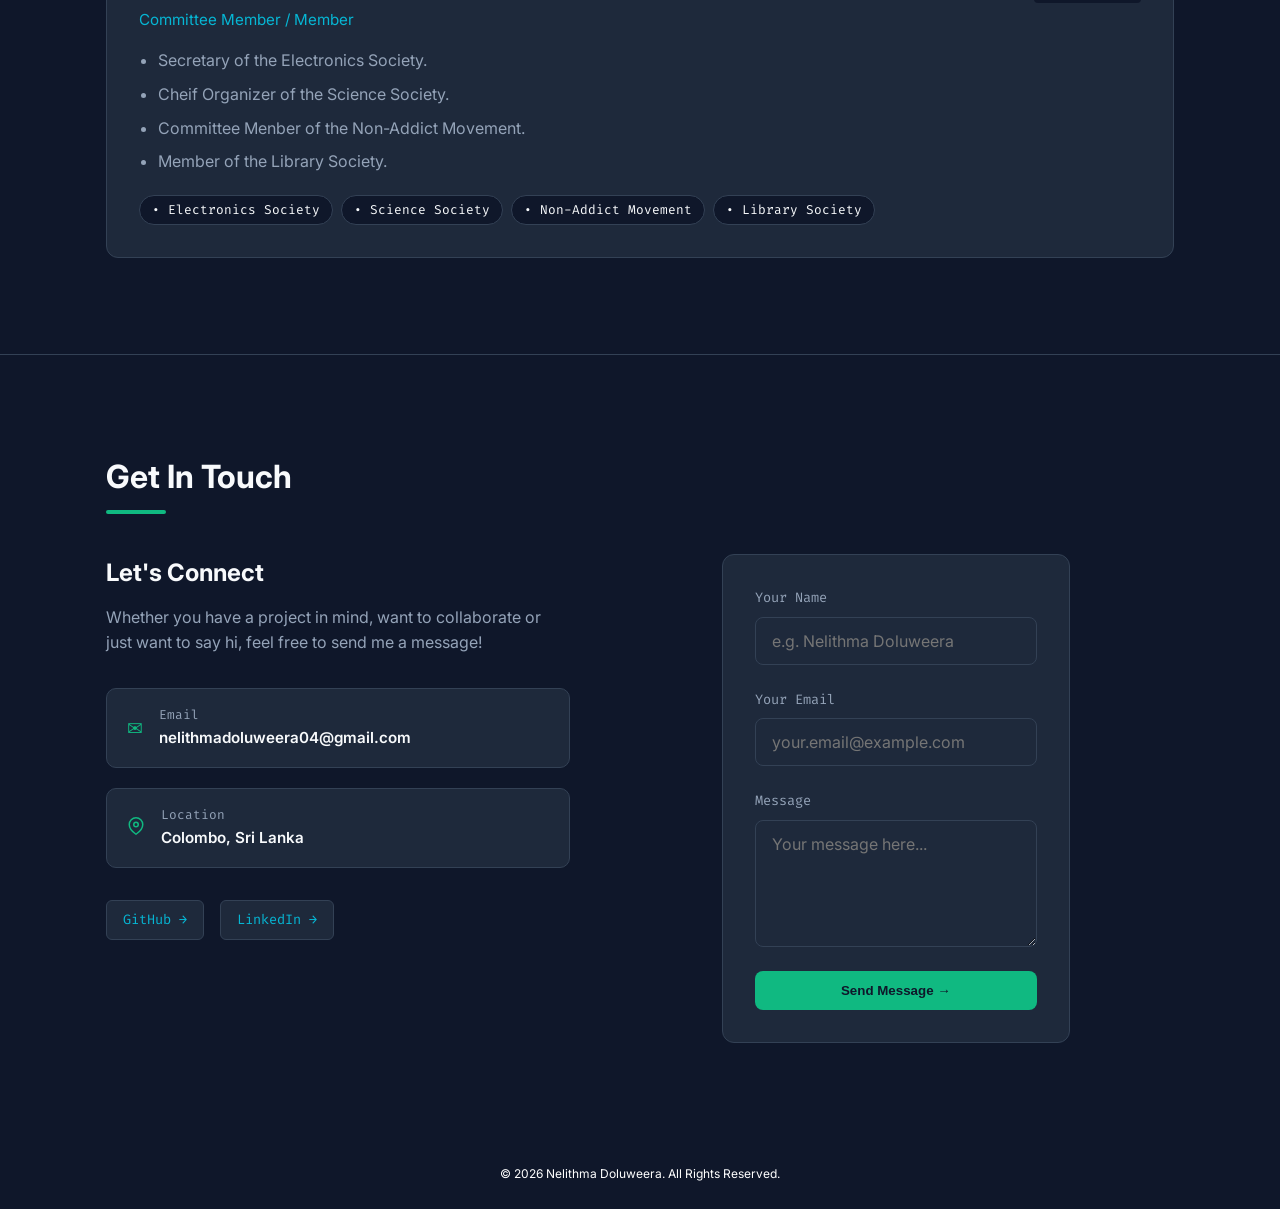
==== commit 9d9a37a5: "Update portfolio code" ====
--- a/index.html
+++ b/index.html
@@ -251,6 +251,8 @@
 
                     <!-- Sports Tags -->
                     <div class="sports-tags">
+                        <span class="sport-tag">Athletics</span>
+                        <span class="sport-tag">Netball</span>
                         <span class="sport-tag">Karate</span>
                         <span class="sport-tag">Swimming</span>
                         <span class="sport-tag">Badminton</span>
